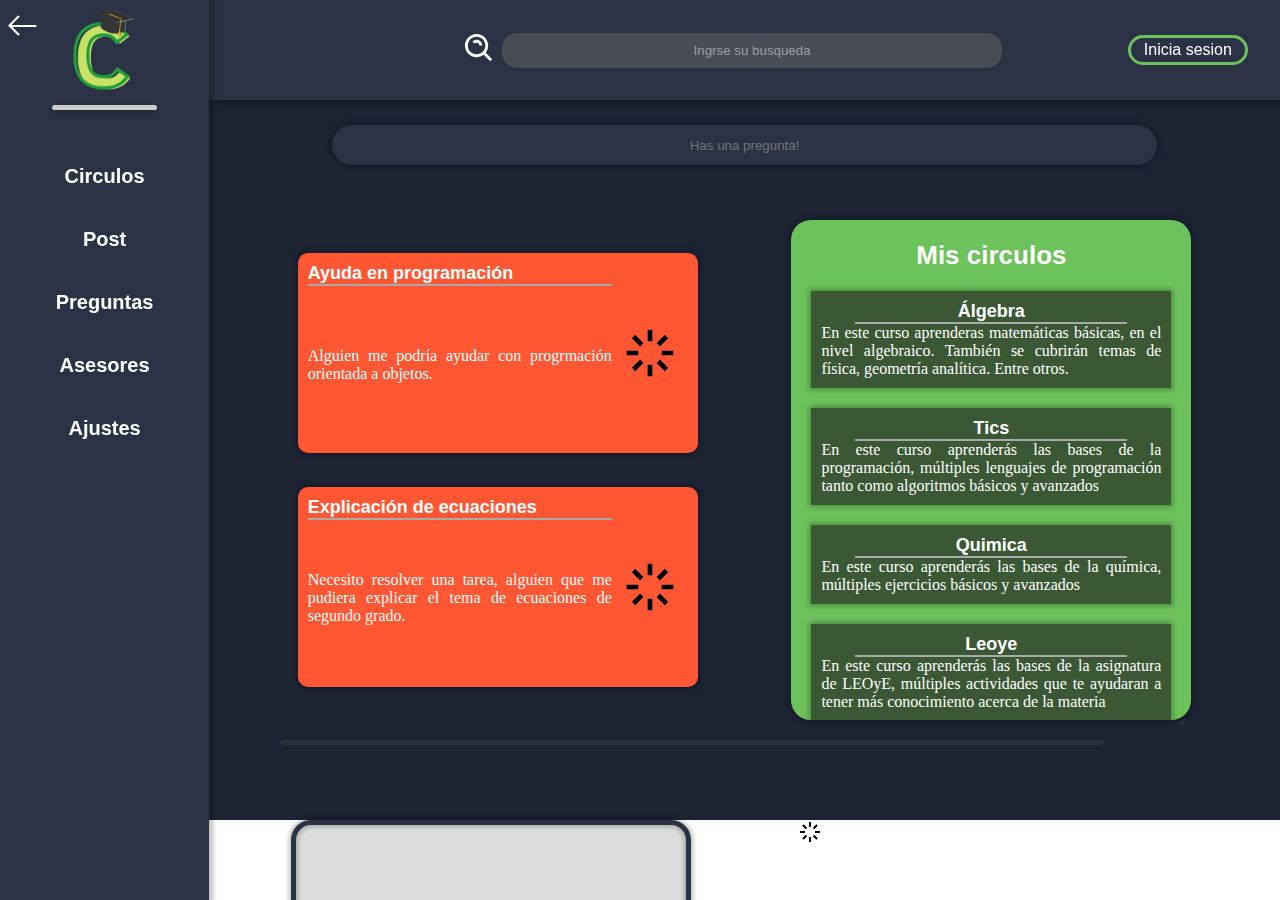
==== view/home/index.html @ 1d7b8a28 "first commit" ====
<!DOCTYPE html>
<html lang="es">
<head>
  <meta charset="UTF-8">
  <meta name="viewport" content="width=device-width, initial-scale=1.0">
  <link rel="stylesheet" type="text/css" href="static/css/styles.css">
  <link rel="icon" type="image/png" href="images/C.png">
  <title>Ceaprende - inico</title>
</head>
<body>
  <div class="menuswitch">
    <span></span>
    <span></span>
    <span></span>
  </div>
  <div class="menu">
    <img class="menu__icon" src="images/C.png" alt="El loguito no cargó :(">
    <div class="linea"></div>
    <ul class="menu__modulos">
      <li><span class="menu__item" id="circulos">Circulos</span></li>
      <li><span class="menu__item" id="post" >Post</span></li>
      <li><span class="menu__item">Preguntas</span></li>
      <li><span class="menu__item" id="acesores">Asesores</span></li>
      <li><span class="menu__item">Ajustes</span></li>
    </ul>
	<div class="menu-login login-btt">Inicia sesion</div>
  </div>
  <div class="everything">
    <div class="everything__child navigation">
		<label for="search">
	    	<img src="images/lupa.svg" alt="Lupa" class="navigation__icon-search">
		</label>
    	<input class="navigation__search" id="search" type="text" placeholder="Ingrse su busqueda">
		<div class="nav-login login-btt">Inicia sesion</div>
    </div>
    <div class="everything__child content">
			<div class="everything__top">
				<!-- pregunta -->
				<input type="text" id="questions" class="questions" placeholder="Has una pregunta!">
			</div>
			<div class="everything__mid">
				<!-- post y circulos -->
				<div class="everything__post">
					<div class="post">
						<div class="post__content" >
							<div class="post__content__title">
								Ayuda en programación
							</div>
							<div class="post__content__description">
								Alguien me podría ayudar con progrmación orientada a objetos.
							</div>
						</div>
						<div class="post__icon">
							<img src="images/default.svg" alt="Post logo" class="post__icon__img">
						</div>
					</div>
					<div class="post">
						<div class="post__content" >
							<div class="post__content__title">
								Explicación de ecuaciones
							</div>
							<div class="post__content__description">
								Necesito resolver una tarea, alguien que me pudiera explicar el tema de ecuaciones de segundo grado.
							</div>
						</div>
						<div class="post__icon">
							<img src="images/default.svg" alt="Post logo" class="post__icon__img">
						</div>
					</div>
				</div>
				<div class="circulos">
					<div class="circulos__title">Mis circulos</div>
					<div class="circulos__item">
						<div class="circulos__item__title">Álgebra</div>
						<div class="circulos__item__descripcion">En este curso aprenderas matemáticas básicas, en el nivel algebraico. También se cubrirán temas de física, geometría analítica. Entre otros.</div>
					</div>
					<div class="circulos__item">
						<div class="circulos__item__title">Tics</div>
						<div class="circulos__item__descripcion">En este curso aprenderás  las bases de la programación, múltiples lenguajes de programación tanto como algoritmos básicos y avanzados</div>
					</div>
					<div class="circulos__item">
						<div class="circulos__item__title">Quimica</div>
						<div class="circulos__item__descripcion">En este curso aprenderás  las bases de la química, múltiples ejercicios básicos y avanzados</div>
					</div>
					<div class="circulos__item">
						<div class="circulos__item__title">Leoye</div>
						<div class="circulos__item__descripcion">En este curso aprenderás  las bases de la asignatura de LEOyE, múltiples actividades que te ayudaran a tener más conocimiento acerca de la materia</div>
					</div>
					</div>
					<div class="end-circulos">no deberias poder ver esto</div>
					<div class="puntito">ni esto</div>
				</div>
			</div>
			<div class="everything__bottom">
				<!-- acesores y imagen -->
				<div class="acesores">
					Parece que aun no tienes nada por aqui!
<!-- 					todo askeroso por no tener tiempo -->
				</div>
				<div class="everything__img">
					<img src="images/default.svg" alt="c proyect">		
				</div>
			</div>
    </div>
  </div>
  <script src="static/js/main.js" type="text/javascript"></script>
</body>
</html>
---- view/home/static/css/styles.css ----
:root{
/*    filter: invert(1); */
	--first_color:#1c2333;
	--second_color:#2b3245;
	--login_color:#6CC25B;
}
*{
  margin:0;
  padding: 0;
  box-sizing: border-box;
	color: #fff;
	-webkit-tap-highlight-color: transparent;
}
::-webkit-scrollbar{
	display: none;
}
body {
	display:flex;
	font-size:16px;
}
.menu{
	display: flex;
	flex-direction: column;
	align-items: center;
	height: 100vh;
	width: clamp(100px,30%,250px);
	background: var(--second_color);
	box-shadow: 2px 0 5px 2px #0004;
	z-index: 100;
	transition: width 0.5s 0.2s, box-shadow 0.2s;
	overflow-y: auto;
}
.menuswitch{
	width: 50px;
	height: 50px;
	display:flex;
	position: absolute;
	flex-flow:column;
	justify-content: center;
	align-items:center;
	transition: transform 0.5s;
	z-index: 200;
	cursor: pointer;
}
.menuswitch span{
	display:block;
	height: 2px;
	width:45%;
	margin:2px;
	background:#fff;
	transition:transform 0.2s ease;
}
.menu__icon{
	width: 100px;
	margin-bottom:5px;
	transition: transform 0.5s;
}
.menu__icon:active{
	transform:scale(0.9);
}
.linea{
	height:5px;
	width:50%;
	border-radius: 3px;
	background:#ccc;
	box-shadow: 0 4px 6px #0004;
}
.menu__modulos{
	list-style-type: none;
	margin-top: 30px;
}
.menu__item{
  display: block;
  padding: 15px 45px;
  color: #fff;
  font-family: 'Roboto', sans-serif;
  font-size: 20px;
  font-weight:600;
	border-radius: 10px;
  text-decoration: none;
	user-select:none;
	margin: 10px auto;
	text-align: center;
  transition: box-shadow 0.5s, text-shadow 0.5s, transform 0.5s;
}
.menu__item:hover{
  box-shadow:0 0 10px 5px #0004;
	text-shadow: 0 2px 8px #0ae8;
}
.menu__item:active{
	transform:scale(0.9);
}
.everything{
	display: flex;
	width: 100%;
	height: 100vh;
	flex-direction: column;
	z-index: 50;
	overflow:auto;
}
.everything__child{
	display: flex;
	align-items: center;
}
.navigation{
	height: 100px;
	flex-shrink: 0;
	background: var(--second_color);
	box-shadow: 5px 2px 5px 2px #0004;
	justify-content: center;
	z-index: 25;
	position: sticky;
	top:0;
}
.navigation__search{
	background: #484c56;
	border:none;
	border-radius: 15px;
	height: 35px;
	width: clamp(100px,60%,500px);
	padding: 10px;
	outline: none;
	transition: box-shadow 0.5s, transform 0.2s;
}
.navigation__search::placeholder{
	text-align: center;
	color: #fff7;
	transition: color 0.5s;
}
.navigation__search:focus{
	box-shadow: 0 0 5px 2px #0004;
	transform: scale(1.01);
}
.navigation__search:focus::placeholder{
	color: #fff0;
}
.navigation__icon-search{
	width: 35px;
	margin-left: -25px;
	margin-right:5px;
}
.nav-login{
	position: absolute;
	right: 0;
}
.login-btt{
	margin: 3%;
	background: #0000;
	font-family: sans-serif;
	display: flex;
	justify-content: center;
	align-items: center;
	height: 30px;
	user-select: none;
	width: 120px;
	border-radius: 15px;
	cursor: pointer;
	border: 3px solid var(--login_color);
	transition: background 0.5s, border 0.5s, transform 0.5s;
}
.login-btt:hover{
	background: var(--login_color);
	transform: scale(1.1);
}
.login-btt:active{
	transform: scale(0.9);
}
.menu-login{
	display: none;
}
.content{
	flex-grow: 1;
	padding: 20px;
	background: var(--first_color);
	color:#fff;
	flex-direction: column;
}
.everything__top{
	display: flex;
	justify-content:center;
	align-items: center;
	width: 100%;
	height: 50px;
}
.questions{
	outline: none;
	border: none;
	width: 80%;
	height: 40px;
	box-shadow: 0 0 5px 2px #0004;
	border-radius:20px;
	padding: 10px;
	background: var(--second_color);
	transition: box-shadow 0.5s, transform 0.2s;
}
.questions::placeholder{
	text-align: center;
}
.questions:focus{
	box-shadow:0 0 5px 1px #0af4;
	transform: scale(1.01);
}
.everything__mid, .everything__bottom{
	display: flex;
	width: 100%;
	justify-content: space-evenly;
	flex-wrap:wrap;
}
.everything__mid > *,.everything__bottom > *{
	width:400px;
	height:500px;
	margin:0 25px;
}
.everything__post{
	display: flex;
	justify-content: space-evenly;
	align-items: center;
	flex-direction: column;
}
.post{
	width:100%;
	height: 40%;
	padding: 10px;
	border-radius:10px;
	background: #FF5733;
	box-shadow: 0 0 5px 2px #0004;
	display: flex;
}
.post__content{
	display: flex;
	flex-direction: column;
	width: 80%;
	height:100%;
	overflow-y: auto;
}
.post__content__title{
	font-size: 18px;
	font-family: sans-serif;
	font-weight: 600;
	border-bottom: 2px solid #aaa;
}
.post__content__description{
	text-align: justify;
	display:flex;
	
	height:100%;
}
.post__icon{
	display: flex;
	justify-content: center;
	align-items: center;
	width: 20%;
}
.post__icon__img{
	padding: 10px;
	width: 100%;
}
.circulos{     
	display:flex;
	align-items:center;
	flex-direction: column;
	background: #6CC25B;
	border-radius: 20px;
	overflow-y: auto;
	box-shadow: 0 0 5px 2px #0004;
}
.circulos__title{
	font-size:26px;
	font-family:sans-serif;
	font-weight:600;
	margin-top:20px;
}
.circulos__item{
	display:flex;
	flex-direction: column;
	align-items:center;
	width:90%;
	background: #222a;
	padding:10px;
	margin-top: 20px;
	box-shadow: 0 0 5px 2px #0004;
	transition: transform 0.2s,box-shadow 0.2s;
}
.circulos__item:hover{
	transform:scale(1.05);
	box-shadow:0 0 5px 2px #fff8;
}
.circulos__item__title{
	display:flex;
	justify-content:center;
	width:80%;
	font-size:18px;
	border-bottom:2px solid #aaa;
	font-family:sans-serif;
	font-weight:600;
}
.circulos__item__descripcion{
	display:flex;
	align-content:center;
	text-align:justify;
}
.end-circulos{
	width:80%;
	height: 5px;
	margin: 20px 0 5px;
	border-radius: 5px;
	background: #4446;
	color:transparent;
}
.puntito{
	height: 5px;
	width: 5px;
	border-radius: 50%;
	background: #4446;
	color:transparent;
}
.acesores{     
	display:flex;
	align-items:center;
	justify-content:center;
	color:#bbb4;
	border:5px solid var(--second_color);
	background:#0002;
	border-radius: 20px;
	overflow-y: auto;
	box-shadow: 0 0 5px 2px #0004, inset 0 0 5px 2px #0004;
}
.content > *{
	margin-bottom: 50px;
}
@media only screen and (max-width:780px){ /* celular */
	body{
		font-size:22px;
	}
	.menu{
		position:fixed;
		transform:translate(-100%);
		width: 80%;
		box-shadow: none;
		transition: transform 0.5s, box-shadow 0.2s 0.5s;
	}
	.menu.menuHide{
		transform:none;
		box-shadow: 2px 0 5px 2px #0004;
		transition: transform 0.5s 0.2s, box-shadow 0.2s;
	}
	.menuswitch.menuHide :nth-child(1){
	transform:translate(-50%,2px) rotate(-45deg) scaleX(60%);
	}
	.menuswitch.menuHide :nth-child(2){
		transform:translate(-3px,1px) scaleX(120%);
	}
	.menuswitch.menuHide :nth-child(3){
		transform:translate(-50%,-1px) rotate(45deg) scaleX(60%)
	}
	.nav-login{
		display: none;
	}
	.menu-login{
		display: flex;
		width: 70%;
	}
}
@media only screen and (min-width:781px){ /* escritorio */
	.menu.menuHide{
		width: 0;
		box-shadow: none;
		transition: width 0.5s, box-shadow 0.2s 0.5s;
	}
	.menuswitch :nth-child(1){
	transform:translate(-50%,2px) rotate(-45deg) scaleX(60%);
	}
	.menuswitch :nth-child(2){
		transform:translate(-3px,1px) scaleX(120%);
	}
	.menuswitch :nth-child(3){
		transform:translate(-50%,-1px) rotate(45deg) scaleX(60%)
	}
	
	/* Active */
	.menuswitch.menuHide :nth-child(1){
	transform:none;
	}
	.menuswitch.menuHide :nth-child(2){
		transform:none;
	}
	.menuswitch.menuHide :nth-child(3){
		transform:none;
	}
	.post__content__description{
		align-items:center;
	}
}
.lat{
	width: calc(20% - 5px) ;
	height: 100vh;
	background-color: #6CC25B;	
	border-radius: 25px;
	display: grid;
	grid-template-columns: 90%;
	justify-content: center;
	gap: 5px;
	padding: 10px;
  box-shadow:0px  0px 10px rgba(255,255,255,0.5);
}
.info{
	width: calc(80% - 15px);
	height: 100vh;
	background-color:#FF5733;
	border-radius: 25px;
  box-shadow:0px  0px 10px rgba(255,255,255,0.5);
  padding:20px;
}
.padre{
	display: flex;
	justify-content: space-between;
	width: 100%;
	height: 100vh;
}
.lat >  .elemntc{
	background:linear-gradient(315deg,#03a9f4,#ff0058);;
	display: flex;
	align-items: center;
	justify-content: left;
	border:2px solid white;
	border-radius: 25px;
	height: 70%;
  box-shadow:0px 0px  15px rgba(0,0,0,0.5) ; 
}
.elemntc:hover{
  filter:brightness(0.9) ;
  
}
.elemntc > span {
	font-family: monospace;
	color: white;
	padding-left: 10px;
}
.lat > .title {
	display: flex;
	flex-direction: column;
	justify-content: center;
}
.title > span {
	text-align: center;
	width: 100%;
	font-family: monospace;
	font-size: 20px;
} 
.info .text{
  border:1px solid white;
  font-family:monospace;
}

@media only screen and (max-width:780px){
  .lat{
    display:none;
  }
  .padre{
	  display: flex;
  	justify-content: center;
  	width: 100%;
	  height: 100vh;
  }
  .info{
    width:90%; 
  }
}
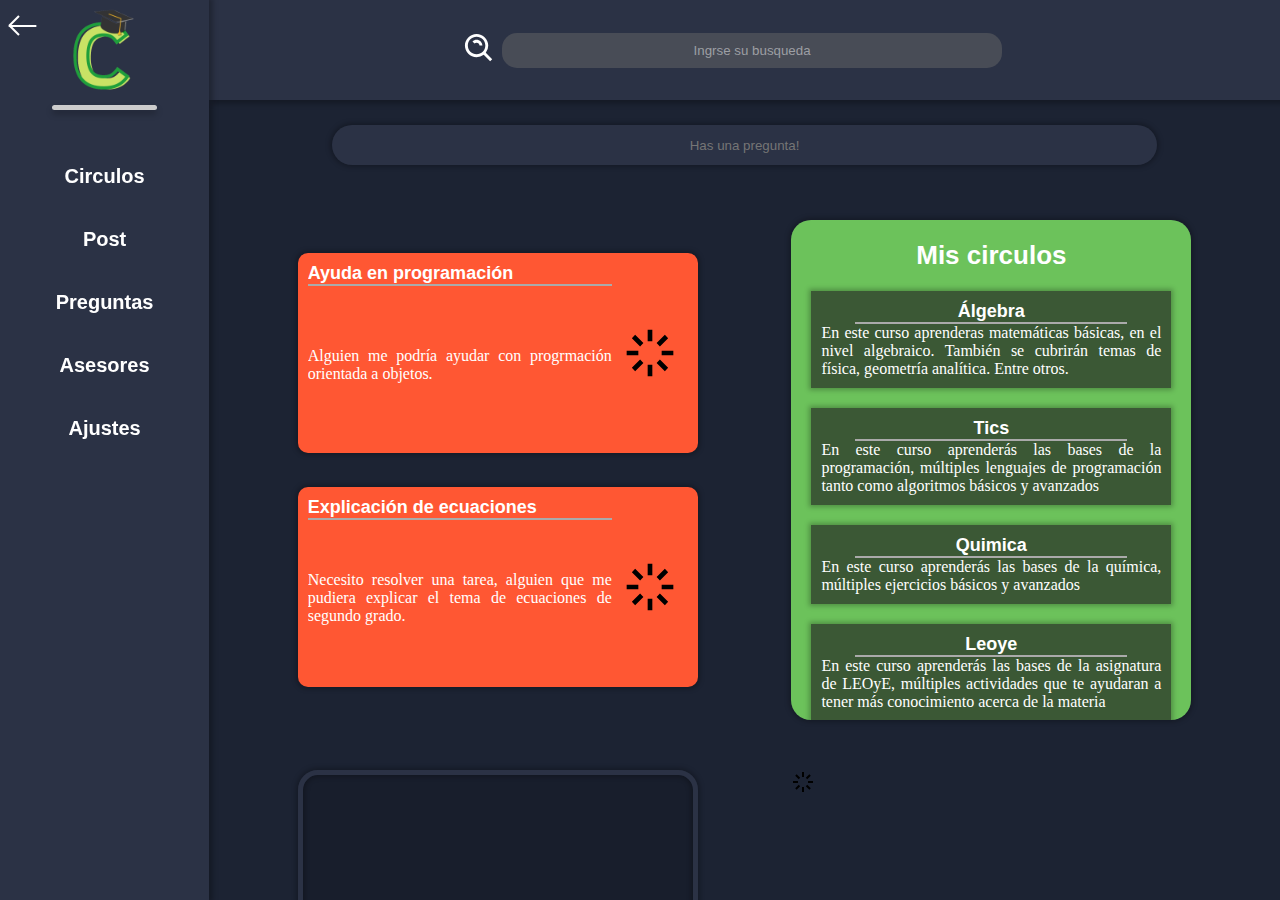
==== commit d704fa1f: "update" ====
--- a/view/home/index.html
+++ b/view/home/index.html
@@ -23,7 +23,6 @@
       <li><span class="menu__item" id="acesores">Asesores</span></li>
       <li><span class="menu__item">Ajustes</span></li>
     </ul>
-	<div class="menu-login login-btt">Inicia sesion</div>
   </div>
   <div class="everything">
     <div class="everything__child navigation">
@@ -31,7 +30,6 @@
 	    	<img src="images/lupa.svg" alt="Lupa" class="navigation__icon-search">
 		</label>
     	<input class="navigation__search" id="search" type="text" placeholder="Ingrse su busqueda">
-		<div class="nav-login login-btt">Inicia sesion</div>
     </div>
     <div class="everything__child content">
 			<div class="everything__top">
@@ -86,7 +84,6 @@
 						<div class="circulos__item__title">Leoye</div>
 						<div class="circulos__item__descripcion">En este curso aprenderás  las bases de la asignatura de LEOyE, múltiples actividades que te ayudaran a tener más conocimiento acerca de la materia</div>
 					</div>
-					</div>
 					<div class="end-circulos">no deberias poder ver esto</div>
 					<div class="puntito">ni esto</div>
 				</div>
